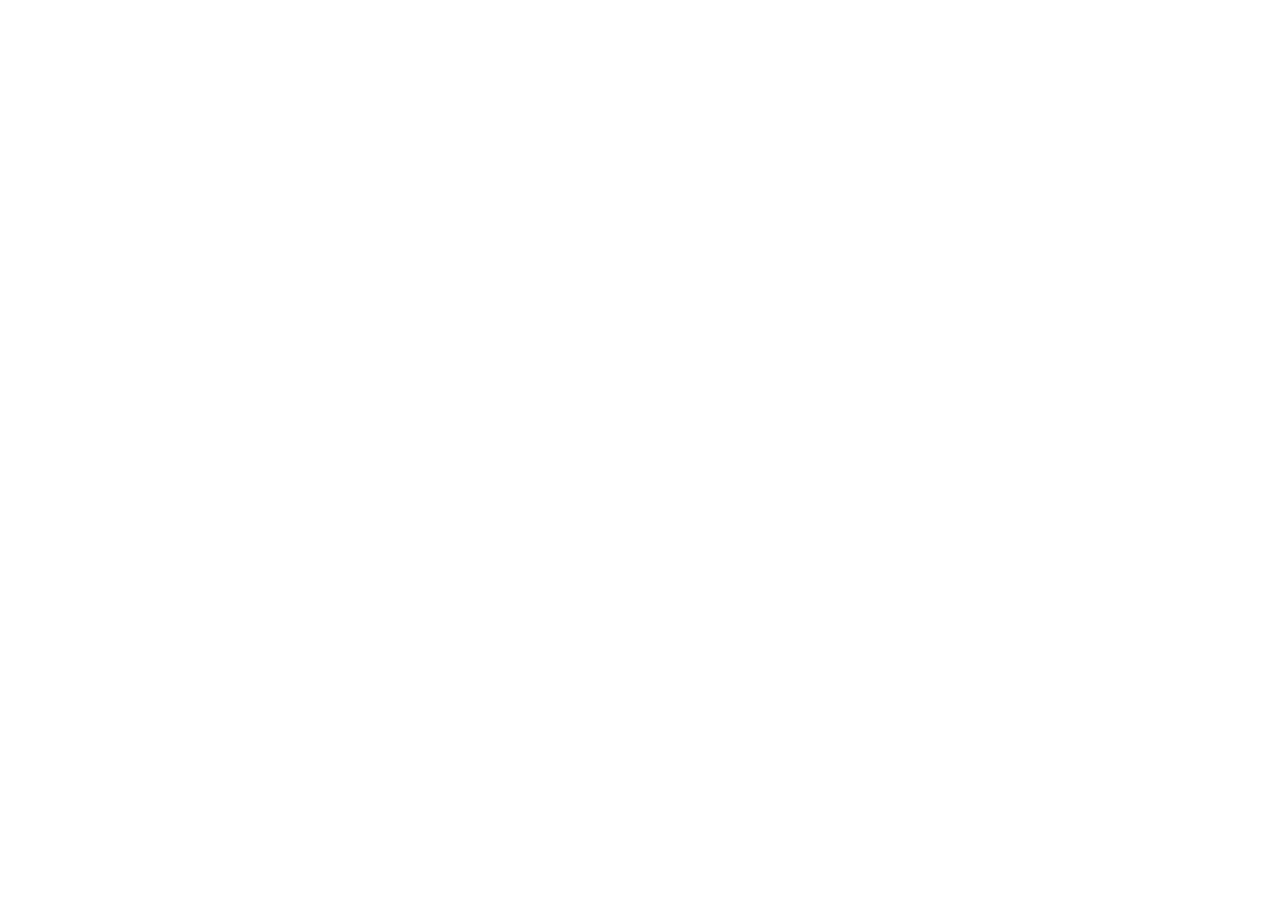
==== cart.html @ 58c9f852 "Initial commit" ====
<!DOCTYPE html>
<html lang="en">
  <head>
    <meta charset="UTF-8" />
    <meta name="viewport" content="width=device-width, initial-scale=1.0" />
    <title>Exclusive E-Commerce Cart</title>
    <link rel="stylesheet" href="styles/shared.css">
    <link rel="stylesheet" href="styles/cart.css">
  </head>
  <body>
    
  </body>
</html>
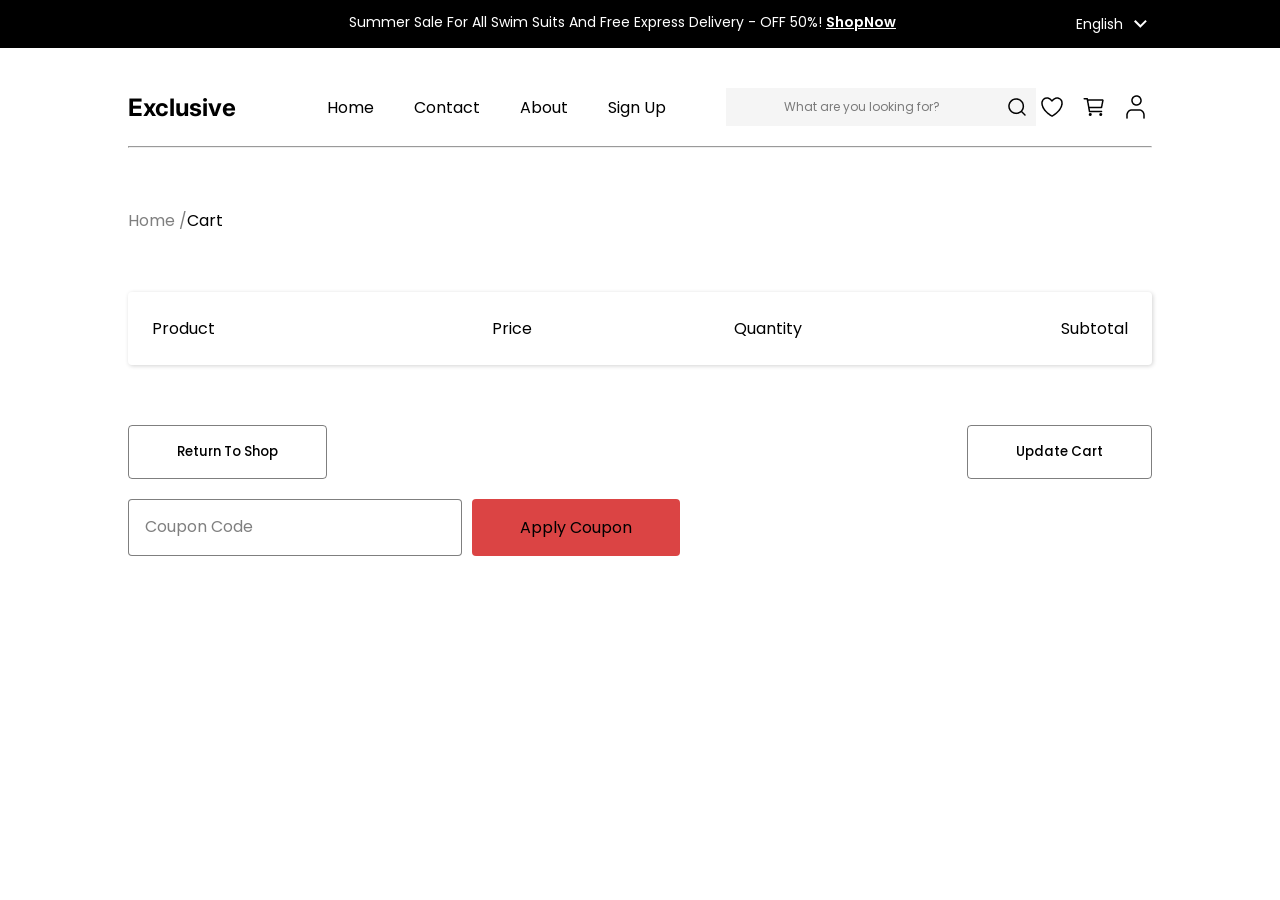
==== commit 4a03ac7a: "feat/AP2 - cart page created" ====
--- a/cart.html
+++ b/cart.html
@@ -4,10 +4,106 @@
     <meta charset="UTF-8" />
     <meta name="viewport" content="width=device-width, initial-scale=1.0" />
     <title>Exclusive E-Commerce Cart</title>
+    <!-- Inter Font -->
+    <link rel="preconnect" href="https://fonts.googleapis.com" />
+    <link rel="preconnect" href="https://fonts.gstatic.com" crossorigin />
+    <link
+      href="https://fonts.googleapis.com/css2?family=Inter:wght@100..900&family=Poppins:ital,wght@0,100;0,200;0,300;0,400;0,500;0,600;0,700;0,800;0,900;1,100;1,200;1,300;1,400;1,500;1,600;1,700;1,800;1,900&display=swap"
+      rel="stylesheet"
+    />
+    <!-- Poppins Font -->
+    <link rel="preconnect" href="https://fonts.googleapis.com" />
+    <link rel="preconnect" href="https://fonts.gstatic.com" crossorigin />
+    <link
+      href="https://fonts.googleapis.com/css2?family=Inter:wght@100..900&family=Poppins:ital,wght@0,100;0,200;0,300;0,400;0,500;0,600;0,700;0,800;0,900;1,100;1,200;1,300;1,400;1,500;1,600;1,700;1,800;1,900&display=swap"
+      rel="stylesheet"
+    />
+    <!-- CSS Imports -->
     <link rel="stylesheet" href="styles/shared.css">
     <link rel="stylesheet" href="styles/cart.css">
   </head>
   <body>
-    
+    <!-- HASIM - CARTPAGE START class= "crt"-->
+    <div class="crt-header-top">
+      <div class="crt-header-top-wrapper">
+        <div class="crt-header-top-text">
+          Summer Sale For All Swim Suits And Free Express Delivery - OFF 50%! <a href="index.html"> ShopNow</a>
+        </div>
+        <div class="crt-header-top-language">
+        <span>English</span>
+        <img src="./images/cart-page/DropDown.png" alt="">
+        </div>
+      </div>
+    </div>
+    <div class="cartpage-container">
+      
+      <header class="crt-header">
+        
+        <div class="crt-header-bottom">
+          <nav class="crt-navbar">
+            <div class="crt-navbar-logo">Exclusive</div>
+            <div class="crt-navbar-menu">
+              <span class="crt-navbar-menu-item">Home</span>
+              <span class="crt-navbar-menu-item">Contact</span>
+              <span class="crt-navbar-menu-item">About</span>
+              <span class="crt-navbar-menu-item">Sign Up</span>
+            </div>
+          </nav>
+          <div class="crt-header-icons">
+            <div class="crt-header-search">
+              <input type="text" placeholder="What are you looking for?">
+              <span class="crt-header-search-icon"><img src="./images/cart-page/Vector.png" alt=""></span>
+            </div>
+            <div class="crt-header-cart-icons">
+              <span class="crt-header-cart-icons-wrapper">
+                <span class="crt-header-cart-icons-quantity" id="crt-wishlist-quantity">0</span>
+                <img src="./images/cart-page/heart.png" alt="">
+              </span>
+              <span class="crt-header-cart-icons-wrapper">
+                <span class="crt-header-cart-icons-quantity"  id="crt-cartlist-quantity">0</span>
+                <img src="./images/cart-page/Cart1.png" alt="">
+              </span>
+              <span class="crt-header-cart-icons-wrapper">
+                <img src="./images/cart-page/user.png" alt="">
+              </span>
+            </div>
+          </div>
+        </div>
+      </header>
+      <hr>
+      <section class="crt-body">
+        <div class="crt-cart-space">
+          <span>Home / </span>
+          <span> Cart</span>
+        </div>
+        <div class="crt-product-list-container">
+          <div class="crt-product-list-item">
+            <div class="crt-product-titles">Product</div>
+            <div class="crt-product-titles">Price</div>
+            <div class="crt-product-titles">Quantity</div>
+            <div class="crt-product-titles">Subtotal</div>
+          </div>
+          <div class="crt-productlist">
+            
+          </div>
+          
+        </div>
+        <div class="crt-bottom-buttons">
+          <button class="crt-bottom-button">Return To Shop</button>
+          <button class="crt-bottom-button">Update Cart</button>
+        </div>
+        <div class="crt-bottom-total">
+          <div class="crt-coupon">
+            <input type="text" placeholder="Coupon Code">
+            <button class="crt-coupon-button">Apply Coupon</button>
+          </div>
+        </div>
+      </section>
+      <footer class="crt-footer">
+        
+      </footer>
+    </div>
+    <!-- HASIM - CARTPAGE END -->
   </body>
+  <script src="cart.js"></script>
 </html>
--- a/styles/shared.css
+++ b/styles/shared.css
@@ -0,0 +1,4 @@
+*{
+    margin: 0;
+    padding: 0;
+}
--- a/styles/cart.css
+++ b/styles/cart.css
@@ -0,0 +1,308 @@
+/*HASIM / CART PAGE START*/
+
+/*Header Top*/
+:root {
+    --primaryColor: #db4444;
+    --bodyFont: "Poppins", sans-serif;
+    --titlesFont: "Inter", sans-serif;
+  }
+
+body{
+    display: flex;
+    flex-direction: column;
+    width: 100%;
+    justify-content: center;
+    align-items: center;
+}
+.cartpage-container{
+    display: flex;
+    flex-direction: column;
+    width: 80%;
+}
+
+.crtt-header{
+    display: flex;
+    flex-direction: column;
+}
+.crt-header-top{
+    background-color: black;
+    padding: 12px 0;
+    display: flex;
+    justify-content: center;
+    align-items: center;
+    width: 100%;
+}
+
+.crt-header-top-wrapper{
+    width: 80%;
+    display: flex;
+}
+
+.crt-header-top-language{
+    color: white;
+    flex: 1;
+    text-align: end;
+    justify-content: end;
+    font-family: var(--bodyFont);
+    font-size: 14px;
+    display: flex;
+    gap: 5px;
+    align-items: center;
+}
+
+.crt-header-top-text{
+    font-family: var(--bodyFont);
+    color: white;
+    font-weight: 400;
+    font-size: 14px;
+    flex: 3;
+    text-align: end;
+
+}
+
+.crt-header-top-text a{
+    color: white;
+    font-size: 14px;
+    font-weight: 600;
+}
+/*Header Bottom*/
+.crt-header-bottom{
+    display: flex;
+    flex-wrap: wrap;
+    width: 100%;
+    padding-top: 40px;
+    padding-bottom: 20px;
+}
+
+.crt-navbar{
+    display: flex;
+    flex-wrap: wrap;
+    flex: 2;
+    justify-content: space-between;
+}
+
+.crt-navbar-logo{
+    font-family: var(--titlesFont);
+    display: flex;
+    align-items: center;
+    font-size: 24px;
+    font-weight: 700;
+    flex: 1;
+}
+
+.crt-navbar-menu{
+    flex: 2;
+    display: flex;
+    justify-content: start;
+    align-items: center;
+    gap: 40px;
+    font-family: var(--bodyFont);
+}
+
+.crt-header-icons{
+    display: flex;
+    flex: 1;
+    justify-content: space-between;
+}
+
+.crt-header-search{
+    display: flex;
+    border-radius: 4px;
+}
+
+.crt-header-search input{
+    background-color: #F5F5F5;
+    font-family: var(--bodyFont);
+    border: none;
+    outline: none;
+    font-size: 12px;
+    line-height: 18px;
+    padding: 10px 20px;
+} 
+
+.crt-header-search input::placeholder{
+    text-align: center;
+    color: rgba(0, 0, 0, 0.5);
+    font-weight: 400;
+}
+
+.crt-header-search-icon{
+    background-color: #F5F5F5;
+    display: flex;
+    align-items: center;
+    padding: 0 10px;
+}
+
+.crt-header-cart-icons{
+    display: flex;
+    align-items: center;
+    gap: 10px;
+}
+
+.crt-header-cart-icons-wrapper{
+    position: relative;
+    width: 32px;
+    height: 32px;
+    display: flex;
+    align-items: center;
+    justify-content: center;
+}
+
+
+
+.crt-header-cart-icons-quantity{
+    position: absolute;
+    top: 0;
+    right: 0;
+    background-color: #db4444;
+    color: white;
+    font-size: 12px;
+    font-weight: 400;
+    width: 16px;
+    height: 16px;
+    justify-content: center;
+    align-items: center;
+    border-radius: 50%;
+    z-index: 1;
+    display: flex;
+}
+
+/*Cart Products*/
+.crt-product-list-container{
+    display: flex;
+    flex-direction: column;
+    gap: 40px;
+}
+
+.crt-productlist{
+    display: flex;
+    flex-direction: column;
+    gap: 40px;
+}
+
+.crt-product-list-item{
+    width: 100%;
+    border-radius: 4px;
+    box-shadow: 1px 1px 4px lightgray;
+    display: flex;
+    font-family: var(--bodyFont);
+    font-size: 16px;
+    font-weight: 400;
+}
+
+.crt-product-titles{
+    flex: 1;
+    display: flex;
+    justify-content: center;
+    align-items: center;
+    padding: 24px;
+}
+
+.crt-cart-space{
+    height: 144px;
+    font-family: var(--bodyFont);
+    display: flex;
+    align-items: center;
+}
+
+.crt-cart-space > :first-child{
+    color: rgba(0, 0, 0, 0.5);
+}
+
+.crt-product-list-item > :first-child{
+    justify-content: start;
+    gap: 20px;
+}
+
+.crt-product-list-item > :last-child{
+    justify-content: end;
+}
+
+.crt-micro-img-container{
+    width: 54px;
+    height: 54px;
+}
+
+.crt-micro-img-container img{
+    width: 100%;
+    height: 100%;
+}
+
+
+
+.crt-quantity-container{
+    border-radius: 4px;
+    border: 2px solid gray;
+    display: flex;
+    gap: 10px;
+    align-items: center;
+    justify-content: center;
+    height: 44px;
+    width: 72px;
+    font-family: var(--bodyFont);
+}
+
+.crt-quantity-buttons{
+    display: flex;
+    flex-direction: column;
+    justify-content: center;
+    align-items: center;
+    gap: 10px;
+}
+
+/*Cart Buttons*/
+
+.crt-bottom-buttons{
+    display: flex;
+    justify-content: space-between;
+    margin: 20px 0;
+}
+.crt-bottom-button{
+    padding: 16px 48px;
+    font-family: var(--bodyFont);
+    border: 1px solid rgba(0, 0, 0, 0.5);
+    background-color: transparent;
+    border-radius: 4px;
+    transition: all 0.5s;
+    font-weight: 500;
+}
+
+.crt-bottom-button:hover{
+    background-color: var(--primaryColor);
+    color: white;
+    border: 1px solid var(--primaryColor);
+
+}
+
+
+/*Cart Bottom Total*/
+.crt-coupon{
+    display: flex;
+    gap: 10px;
+    flex-wrap: wrap;
+}
+.crt-coupon input{
+    border-radius: 4px;
+    padding: 16px;
+    border: 1px solid rgba(0, 0, 0, 0.5);
+    font-family: var(--bodyFont);
+    width: 300px;
+}
+
+.crt-coupon input::placeholder{
+    font-family: var(--bodyFont);
+    color: rgba(0, 0, 0, 0.5);
+    font-size: 16px;
+}
+
+.crt-coupon-button{
+    background-color: var(--primaryColor);
+    padding: 16px 48px;
+    font-family: var(--bodyFont);
+    border: none;
+    font-size: 16px;
+    border-radius: 4px;
+}
+
+
+/*HASIM / CART PAGE START*/
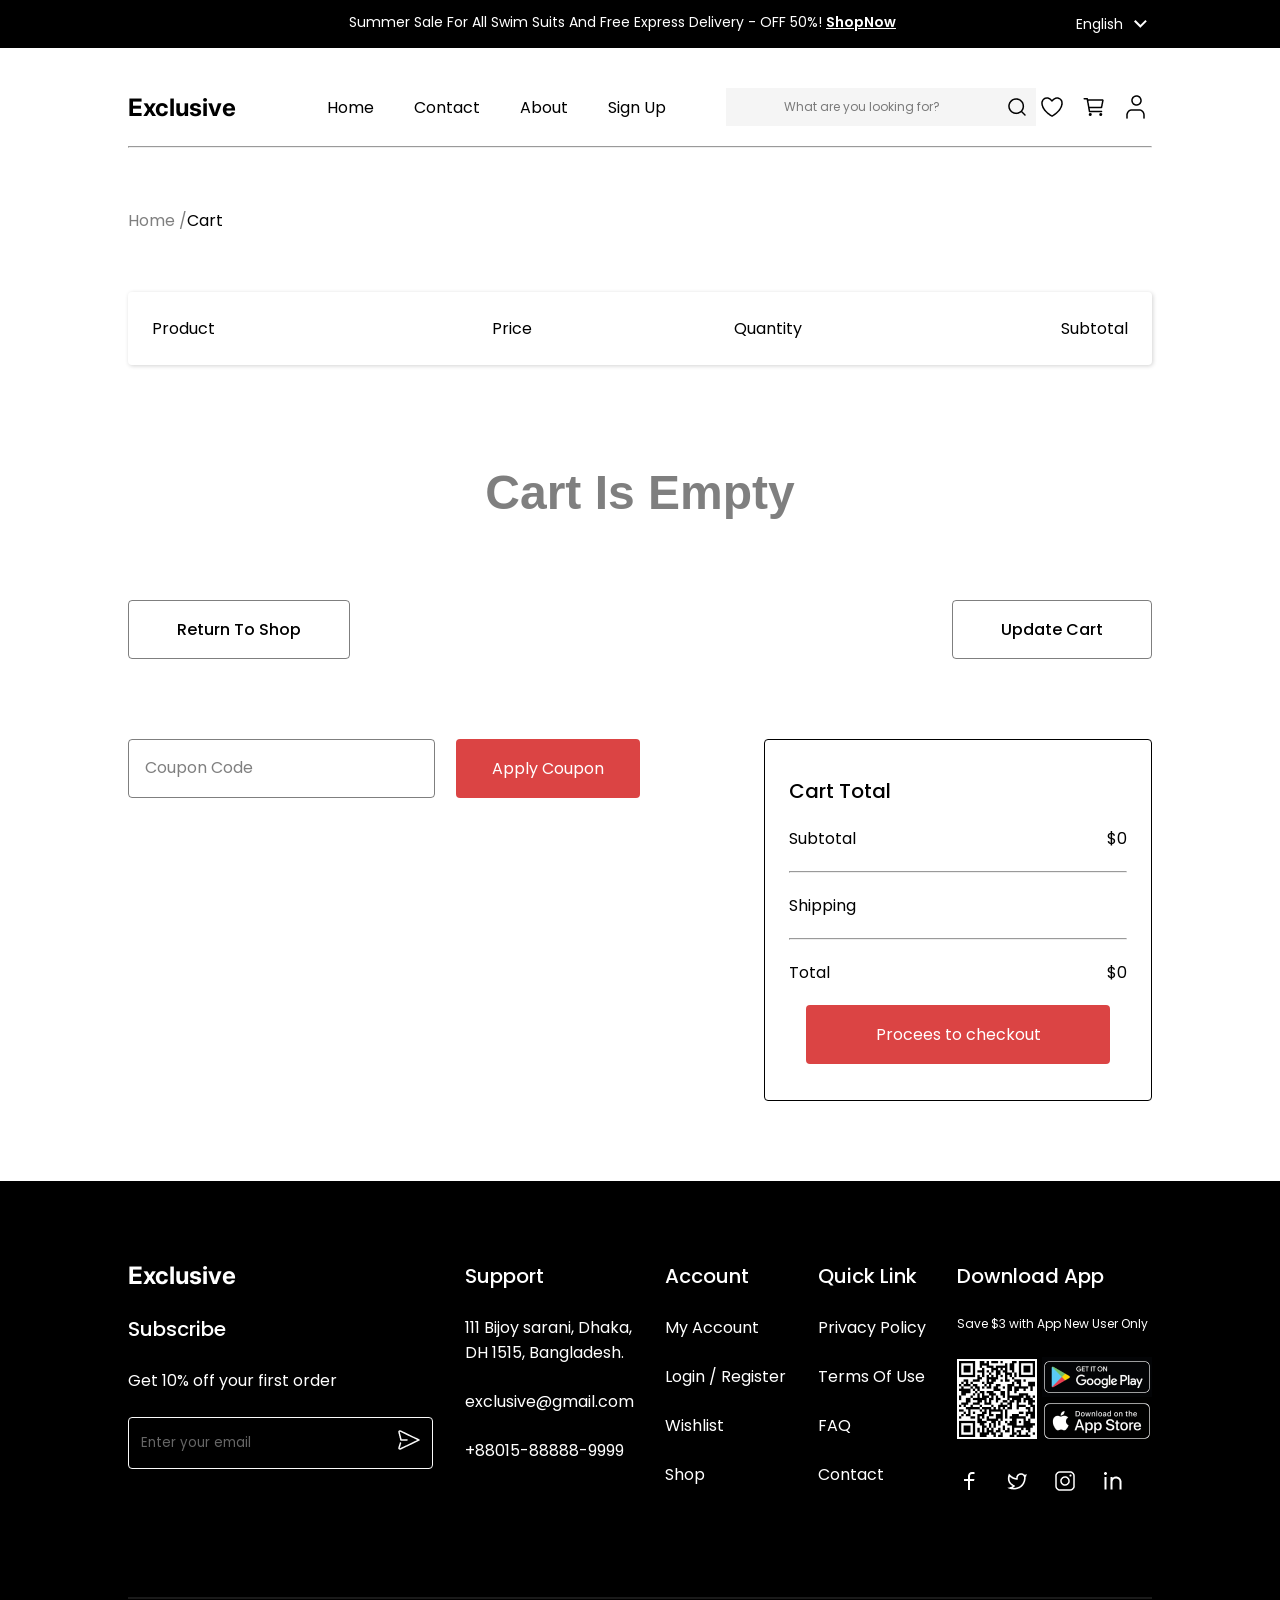
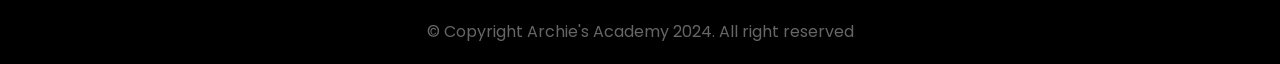
==== commit 8d0b446e: "feat/AP2 cart page total box added" ====
--- a/cart.html
+++ b/cart.html
@@ -19,58 +19,71 @@
       rel="stylesheet"
     />
     <!-- CSS Imports -->
-    <link rel="stylesheet" href="styles/shared.css">
-    <link rel="stylesheet" href="styles/cart.css">
+    <link rel="stylesheet" href="styles/shared.css" />
+    <link rel="stylesheet" href="styles/cart.css" />
   </head>
   <body>
     <!-- HASIM - CARTPAGE START class= "crt"-->
     <div class="crt-header-top">
       <div class="crt-header-top-wrapper">
         <div class="crt-header-top-text">
-          Summer Sale For All Swim Suits And Free Express Delivery - OFF 50%! <a href="index.html"> ShopNow</a>
+          Summer Sale For All Swim Suits And Free Express Delivery - OFF 50%!
+          <a href="index.html"> ShopNow</a>
         </div>
         <div class="crt-header-top-language">
-        <span>English</span>
-        <img src="./images/cart-page/DropDown.png" alt="">
+          <span>English</span>
+          <img src="./images/cart-page/DropDown.png" alt="" />
         </div>
       </div>
     </div>
     <div class="cartpage-container">
-      
       <header class="crt-header">
-        
         <div class="crt-header-bottom">
           <nav class="crt-navbar">
             <div class="crt-navbar-logo">Exclusive</div>
             <div class="crt-navbar-menu">
-              <span class="crt-navbar-menu-item">Home</span>
-              <span class="crt-navbar-menu-item">Contact</span>
-              <span class="crt-navbar-menu-item">About</span>
-              <span class="crt-navbar-menu-item">Sign Up</span>
+              <a href="index.html"
+                ><span class="crt-navbar-menu-item">Home</span></a
+              >
+              <a href="#"><span class="crt-navbar-menu-item">Contact</span></a>
+              <a href="#"><span class="crt-navbar-menu-item">About</span></a>
+              <a href="login.html"
+                ><span class="crt-navbar-menu-item">Sign Up</span></a
+              >
             </div>
           </nav>
           <div class="crt-header-icons">
             <div class="crt-header-search">
-              <input type="text" placeholder="What are you looking for?">
-              <span class="crt-header-search-icon"><img src="./images/cart-page/Vector.png" alt=""></span>
+              <input type="text" placeholder="What are you looking for?" />
+              <span class="crt-header-search-icon"
+                ><img src="./images/cart-page/Vector.png" alt=""
+              /></span>
             </div>
             <div class="crt-header-cart-icons">
               <span class="crt-header-cart-icons-wrapper">
-                <span class="crt-header-cart-icons-quantity" id="crt-wishlist-quantity">0</span>
-                <img src="./images/cart-page/heart.png" alt="">
+                <span
+                  class="crt-header-cart-icons-quantity"
+                  id="crt-wishlist-quantity"
+                  >0</span
+                >
+                <img src="./images/cart-page/heart.png" alt="" />
               </span>
               <span class="crt-header-cart-icons-wrapper">
-                <span class="crt-header-cart-icons-quantity"  id="crt-cartlist-quantity">0</span>
-                <img src="./images/cart-page/Cart1.png" alt="">
+                <span
+                  class="crt-header-cart-icons-quantity"
+                  id="crt-cartlist-quantity"
+                  >0</span
+                >
+                <img src="./images/cart-page/Cart1.png" alt="" />
               </span>
               <span class="crt-header-cart-icons-wrapper">
-                <img src="./images/cart-page/user.png" alt="">
+                <img src="./images/cart-page/user.png" alt="" />
               </span>
             </div>
           </div>
         </div>
       </header>
-      <hr>
+      <hr />
       <section class="crt-body">
         <div class="crt-cart-space">
           <span>Home / </span>
@@ -83,26 +96,146 @@
             <div class="crt-product-titles">Quantity</div>
             <div class="crt-product-titles">Subtotal</div>
           </div>
-          <div class="crt-productlist">
-            
-          </div>
-          
-        </div>
+          <div class="crt-productlist"></div>
+        </div>
+        <!-- Cart Buttons -->
         <div class="crt-bottom-buttons">
-          <button class="crt-bottom-button">Return To Shop</button>
+          <button
+            onclick="location.href='index.html';"
+            class="crt-bottom-button"
+          >
+            Return To Shop
+          </button>
           <button class="crt-bottom-button">Update Cart</button>
         </div>
+        <!-- Cart Bottom -->
         <div class="crt-bottom-total">
           <div class="crt-coupon">
-            <input type="text" placeholder="Coupon Code">
-            <button class="crt-coupon-button">Apply Coupon</button>
+            <div class="crt-coupon-input-container">
+              <input type="text" placeholder="Coupon Code" />
+            </div>
+            <div class="crt-coupon-button-container">
+              <button class="crt-coupon-button">Apply Coupon</button>
+            </div>
+          </div>
+
+          <!-- Cart Bottom Container -->
+          <div class="crt-cart-total-container">
+            <div class="crt-cart-total">
+              <div class="crt-total-heading">Cart Total</div>
+              <div class="crt-total-descriptions">
+                <div class="crt-total-description">Subtotal</div>
+                <div class="crt-total-description" id="crt-subtotal">$0</div>
+              </div>
+              <hr />
+              <div class="crt-total-descriptions">
+                <div class="crt-total-description">Shipping</div>
+                <div class="crt-total-description" id="crt-shipping">Free</div>
+              </div>
+              <hr />
+              <div class="crt-total-descriptions">
+                <div class="crt-total-description">Total</div>
+                <div class="crt-total-description" id="crt-total">$0</div>
+              </div>
+              <div class="crt-total-button-container">
+                <button class="crt-coupon-button">Procees to checkout</button>
+              </div>
+            </div>
           </div>
         </div>
       </section>
-      <footer class="crt-footer">
-        
-      </footer>
     </div>
+    <!-- Footer -->
+    <footer class="crt-footer">
+      <div class="crt-footer-container">
+        <div class="crt-footer-nav">
+          <div class="crt-footer-nav-item">
+            <div class="crt-footer-nav-logo">Exclusive</div>
+            <div class="crt-footer-nav-title">Subscribe</div>
+            <div class="crt-footer-nav-text">Get 10% off your first order</div>
+            <div class="crt-footer-nav-input-container">
+              <input type="text" placeholder="Enter your email" />
+              <button>
+                <img src="./images/cart-page/footer-button.png" alt="" />
+              </button>
+            </div>
+          </div>
+          <div class="crt-footer-nav-item">
+            <div class="crt-footer-nav-title">Support</div>
+            <div class="crt-footer-nav-text">
+              111 Bijoy sarani, Dhaka, <br />
+              DH 1515, Bangladesh.
+            </div>
+            <div class="crt-footer-nav-text">exclusive@gmail.com</div>
+            <div class="crt-footer-nav-text">+88015-88888-9999</div>
+          </div>
+
+          <div class="crt-footer-nav-item">
+            <div class="crt-footer-nav-title">Account</div>
+            <div class="crt-footer-nav-text">My Account</div>
+            <div class="crt-footer-nav-text">Login / Register</div>
+            <div class="crt-footer-nav-text">Wishlist</div>
+            <div class="crt-footer-nav-text">Shop</div>
+          </div>
+          <div class="crt-footer-nav-item">
+            <div class="crt-footer-nav-title">Quick Link</div>
+            <div class="crt-footer-nav-text">Privacy Policy</div>
+            <div class="crt-footer-nav-text">Terms Of Use</div>
+            <div class="crt-footer-nav-text">FAQ</div>
+            <div class="crt-footer-nav-text">Contact</div>
+          </div>
+          <div class="crt-footer-nav-item">
+            <div class="crt-footer-nav-title">Download App</div>
+            <div class="crt-footer-nav-text" style="font-size: 12px">
+              Save $3 with App New User Only
+            </div>
+            <div class="crt-footer-nav-app-container">
+              <div class="crt-footer-nav-qr">
+                <img src="./images/cart-page/Qr Code.png" alt="" />
+              </div>
+              <div class="crt-footer-nav-apps">
+                <div class="crt-footer-nav-app">
+                  <img src="./images/cart-page/GooglePlay.png" alt="" />
+                </div>
+                <div class="crt-footer-nav-app">
+                  <img src="./images/cart-page/AppStore.png" alt="" />
+                </div>
+              </div>
+            </div>
+            <div class="crt-footer-icon-container">
+              <a href="https://www.facebook.com/" target="_blank">
+                <img
+                  src="./images/cart-page/Icon-Facebook.png"
+                  alt=""
+                />
+              </a>
+              <a href="https://www.twitter.com/" target="_blank">
+                <img
+                  src="./images/cart-page/Icon-Twitter.png"
+                  alt=""
+                />
+              </a>
+              <a href="https://www.instagram.com/" target="_blank">
+                <img
+                  src="./images/cart-page/icon-instagram.png"
+                  alt=""
+                />
+              </a>
+              <a href="https://www.linkedin.com/" target="_blank">
+                <img
+                  src="./images/cart-page/Icon-Linkedin.png"
+                  alt=""
+                />
+              </a>
+            </div>
+          </div>
+        </div>
+        <hr style="border: 1px solid rgba(255, 255, 255, 0.1)" />
+        <div class="crt-footer-copyright">
+          &copy; Copyright Archie's Academy 2024. All right reserved
+        </div>
+      </div>
+    </footer>
     <!-- HASIM - CARTPAGE END -->
   </body>
   <script src="cart.js"></script>
--- a/styles/cart.css
+++ b/styles/cart.css
@@ -2,307 +2,480 @@
 
 /*Header Top*/
 :root {
-    --primaryColor: #db4444;
-    --bodyFont: "Poppins", sans-serif;
-    --titlesFont: "Inter", sans-serif;
-  }
-
-body{
-    display: flex;
-    flex-direction: column;
-    width: 100%;
-    justify-content: center;
-    align-items: center;
-}
-.cartpage-container{
-    display: flex;
-    flex-direction: column;
-    width: 80%;
-}
-
-.crtt-header{
-    display: flex;
-    flex-direction: column;
-}
-.crt-header-top{
-    background-color: black;
-    padding: 12px 0;
-    display: flex;
-    justify-content: center;
-    align-items: center;
-    width: 100%;
-}
-
-.crt-header-top-wrapper{
-    width: 80%;
-    display: flex;
-}
-
-.crt-header-top-language{
-    color: white;
-    flex: 1;
-    text-align: end;
-    justify-content: end;
-    font-family: var(--bodyFont);
-    font-size: 14px;
-    display: flex;
-    gap: 5px;
-    align-items: center;
-}
-
-.crt-header-top-text{
-    font-family: var(--bodyFont);
-    color: white;
-    font-weight: 400;
-    font-size: 14px;
-    flex: 3;
-    text-align: end;
-
-}
-
-.crt-header-top-text a{
-    color: white;
-    font-size: 14px;
-    font-weight: 600;
+  --primaryColor: #db4444;
+  --bodyFont: "Poppins", sans-serif;
+  --titlesFont: "Inter", sans-serif;
+}
+
+body {
+  display: flex;
+  flex-direction: column;
+  width: 100%;
+  justify-content: center;
+  align-items: center;
+}
+.cartpage-container {
+  display: flex;
+  flex-direction: column;
+  width: 80%;
+}
+
+.crtt-header {
+  display: flex;
+  flex-direction: column;
+}
+.crt-header-top {
+  background-color: black;
+  padding: 12px 0;
+  display: flex;
+  justify-content: center;
+  align-items: center;
+  width: 100%;
+}
+
+.crt-header-top-wrapper {
+  width: 80%;
+  display: flex;
+}
+
+.crt-header-top-language {
+  color: white;
+  flex: 1;
+  text-align: end;
+  justify-content: end;
+  font-family: var(--bodyFont);
+  font-size: 14px;
+  display: flex;
+  gap: 5px;
+  align-items: center;
+}
+
+.crt-header-top-text {
+  font-family: var(--bodyFont);
+  color: white;
+  font-weight: 400;
+  font-size: 14px;
+  flex: 3;
+  text-align: end;
+}
+
+.crt-header-top-text a {
+  color: white;
+  font-size: 14px;
+  font-weight: 600;
 }
 /*Header Bottom*/
-.crt-header-bottom{
-    display: flex;
-    flex-wrap: wrap;
-    width: 100%;
-    padding-top: 40px;
-    padding-bottom: 20px;
-}
-
-.crt-navbar{
-    display: flex;
-    flex-wrap: wrap;
-    flex: 2;
-    justify-content: space-between;
-}
-
-.crt-navbar-logo{
-    font-family: var(--titlesFont);
-    display: flex;
-    align-items: center;
-    font-size: 24px;
-    font-weight: 700;
-    flex: 1;
-}
-
-.crt-navbar-menu{
-    flex: 2;
-    display: flex;
-    justify-content: start;
-    align-items: center;
-    gap: 40px;
-    font-family: var(--bodyFont);
-}
-
-.crt-header-icons{
-    display: flex;
-    flex: 1;
-    justify-content: space-between;
-}
-
-.crt-header-search{
-    display: flex;
-    border-radius: 4px;
-}
-
-.crt-header-search input{
-    background-color: #F5F5F5;
-    font-family: var(--bodyFont);
-    border: none;
-    outline: none;
-    font-size: 12px;
-    line-height: 18px;
-    padding: 10px 20px;
-} 
-
-.crt-header-search input::placeholder{
-    text-align: center;
-    color: rgba(0, 0, 0, 0.5);
-    font-weight: 400;
-}
-
-.crt-header-search-icon{
-    background-color: #F5F5F5;
-    display: flex;
-    align-items: center;
-    padding: 0 10px;
-}
-
-.crt-header-cart-icons{
-    display: flex;
-    align-items: center;
-    gap: 10px;
-}
-
-.crt-header-cart-icons-wrapper{
-    position: relative;
-    width: 32px;
-    height: 32px;
-    display: flex;
-    align-items: center;
-    justify-content: center;
-}
-
-
-
-.crt-header-cart-icons-quantity{
-    position: absolute;
-    top: 0;
-    right: 0;
-    background-color: #db4444;
-    color: white;
-    font-size: 12px;
-    font-weight: 400;
-    width: 16px;
-    height: 16px;
-    justify-content: center;
-    align-items: center;
-    border-radius: 50%;
-    z-index: 1;
-    display: flex;
+.crt-header-bottom {
+  display: flex;
+  flex-wrap: wrap;
+  width: 100%;
+  padding-top: 40px;
+  padding-bottom: 20px;
+}
+
+.crt-navbar {
+  display: flex;
+  flex-wrap: wrap;
+  flex: 2;
+  justify-content: space-between;
+}
+
+.crt-navbar-logo {
+  font-family: var(--titlesFont);
+  display: flex;
+  align-items: center;
+  font-size: 24px;
+  font-weight: 700;
+  flex: 1;
+}
+
+.crt-navbar-menu {
+  flex: 2;
+  display: flex;
+  justify-content: start;
+  align-items: center;
+  gap: 40px;
+  font-family: var(--bodyFont);
+}
+
+.crt-navbar-menu a {
+  text-decoration: none;
+  color: black;
+  text-underline-offset: 5px;
+  font-size: 16px;
+}
+
+.crt-navbar-menu a:hover {
+  text-decoration: underline;
+}
+
+.crt-header-icons {
+  display: flex;
+  flex: 1;
+  justify-content: space-between;
+}
+
+.crt-header-search {
+  display: flex;
+  border-radius: 4px;
+}
+
+.crt-header-search input {
+  background-color: #f5f5f5;
+  font-family: var(--bodyFont);
+  border: none;
+  outline: none;
+  font-size: 12px;
+  line-height: 18px;
+  padding: 10px 20px;
+}
+
+.crt-header-search input::placeholder {
+  text-align: center;
+  color: rgba(0, 0, 0, 0.5);
+  font-weight: 400;
+}
+
+.crt-header-search-icon {
+  background-color: #f5f5f5;
+  display: flex;
+  align-items: center;
+  padding: 0 10px;
+}
+
+.crt-header-cart-icons {
+  display: flex;
+  align-items: center;
+  gap: 10px;
+}
+
+.crt-header-cart-icons-wrapper {
+  position: relative;
+  width: 32px;
+  height: 32px;
+  display: flex;
+  align-items: center;
+  justify-content: center;
+}
+
+.crt-header-cart-icons-quantity {
+  position: absolute;
+  top: 0;
+  right: 0;
+  background-color: #db4444;
+  color: white;
+  font-size: 12px;
+  font-weight: 400;
+  width: 16px;
+  height: 16px;
+  justify-content: center;
+  align-items: center;
+  border-radius: 50%;
+  z-index: 1;
+  display: flex;
 }
 
 /*Cart Products*/
-.crt-product-list-container{
-    display: flex;
-    flex-direction: column;
-    gap: 40px;
-}
-
-.crt-productlist{
-    display: flex;
-    flex-direction: column;
-    gap: 40px;
-}
-
-.crt-product-list-item{
-    width: 100%;
-    border-radius: 4px;
-    box-shadow: 1px 1px 4px lightgray;
-    display: flex;
-    font-family: var(--bodyFont);
-    font-size: 16px;
-    font-weight: 400;
-}
-
-.crt-product-titles{
-    flex: 1;
-    display: flex;
-    justify-content: center;
-    align-items: center;
-    padding: 24px;
-}
-
-.crt-cart-space{
-    height: 144px;
-    font-family: var(--bodyFont);
-    display: flex;
-    align-items: center;
-}
-
-.crt-cart-space > :first-child{
-    color: rgba(0, 0, 0, 0.5);
-}
-
-.crt-product-list-item > :first-child{
-    justify-content: start;
-    gap: 20px;
-}
-
-.crt-product-list-item > :last-child{
-    justify-content: end;
-}
-
-.crt-micro-img-container{
-    width: 54px;
-    height: 54px;
-}
-
-.crt-micro-img-container img{
-    width: 100%;
-    height: 100%;
-}
-
-
-
-.crt-quantity-container{
-    border-radius: 4px;
-    border: 2px solid gray;
-    display: flex;
-    gap: 10px;
-    align-items: center;
-    justify-content: center;
-    height: 44px;
-    width: 72px;
-    font-family: var(--bodyFont);
-}
-
-.crt-quantity-buttons{
-    display: flex;
-    flex-direction: column;
-    justify-content: center;
-    align-items: center;
-    gap: 10px;
+.crt-product-list-container {
+  display: flex;
+  flex-direction: column;
+  gap: 40px;
+}
+
+.crt-productlist {
+  display: flex;
+  flex-direction: column;
+  gap: 40px;
+}
+
+.crt-product-list-item {
+  width: 100%;
+  border-radius: 4px;
+  box-shadow: 1px 1px 4px lightgray;
+  display: flex;
+  font-family: var(--bodyFont);
+  font-size: 16px;
+  font-weight: 400;
+}
+
+.crt-product-titles {
+  flex: 1;
+  display: flex;
+  justify-content: center;
+  align-items: center;
+  padding: 24px;
+}
+
+.crt-cart-space {
+  height: 144px;
+  font-family: var(--bodyFont);
+  display: flex;
+  align-items: center;
+}
+
+.crt-cart-space > :first-child {
+  color: rgba(0, 0, 0, 0.5);
+}
+
+.crt-empty {
+  text-align: center;
+  padding: 60px 0;
+  font-size: 48px;
+  font-family: var(--bodyFont);
+  color: rgba(0, 0, 0, 0.5);
+}
+
+.crt-product-list-item > :first-child {
+  justify-content: start;
+  gap: 20px;
+}
+
+.crt-product-list-item > :last-child {
+  justify-content: end;
+}
+
+.crt-micro-img-container {
+  width: 54px;
+  height: 54px;
+}
+
+.crt-micro-img-container img {
+  width: 100%;
+  height: 100%;
+}
+
+.crt-quantity-container {
+  border-radius: 4px;
+  border: 2px solid gray;
+  display: flex;
+  gap: 10px;
+  align-items: center;
+  justify-content: center;
+  height: 44px;
+  width: 72px;
+  font-family: var(--bodyFont);
+}
+
+.crt-quantity-buttons {
+  display: flex;
+  flex-direction: column;
+  justify-content: center;
+  align-items: center;
+  gap: 10px;
 }
 
 /*Cart Buttons*/
 
-.crt-bottom-buttons{
-    display: flex;
-    justify-content: space-between;
-    margin: 20px 0;
-}
-.crt-bottom-button{
-    padding: 16px 48px;
-    font-family: var(--bodyFont);
-    border: 1px solid rgba(0, 0, 0, 0.5);
-    background-color: transparent;
-    border-radius: 4px;
-    transition: all 0.5s;
-    font-weight: 500;
-}
-
-.crt-bottom-button:hover{
-    background-color: var(--primaryColor);
-    color: white;
-    border: 1px solid var(--primaryColor);
-
-}
-
+.crt-bottom-buttons {
+  display: flex;
+  justify-content: space-between;
+  margin: 20px 0 10px 0;
+  align-items: center;
+  flex-wrap: wrap;
+}
+.crt-bottom-button {
+  padding: 16px 48px;
+  font-family: var(--bodyFont);
+  border: 1px solid rgba(0, 0, 0, 0.5);
+  background-color: transparent;
+  border-radius: 4px;
+  transition: all 0.5s;
+  font-weight: 500;
+  font-size: 16px;
+}
+
+.crt-bottom-button:hover {
+  background-color: var(--primaryColor);
+  color: white;
+  border: 1px solid var(--primaryColor);
+}
 
 /*Cart Bottom Total*/
-.crt-coupon{
-    display: flex;
-    gap: 10px;
-    flex-wrap: wrap;
-}
-.crt-coupon input{
-    border-radius: 4px;
-    padding: 16px;
-    border: 1px solid rgba(0, 0, 0, 0.5);
-    font-family: var(--bodyFont);
-    width: 300px;
-}
-
-.crt-coupon input::placeholder{
-    font-family: var(--bodyFont);
-    color: rgba(0, 0, 0, 0.5);
-    font-size: 16px;
-}
-
-.crt-coupon-button{
-    background-color: var(--primaryColor);
-    padding: 16px 48px;
-    font-family: var(--bodyFont);
-    border: none;
-    font-size: 16px;
-    border-radius: 4px;
-}
-
-
+.crt-bottom-total {
+  margin: 80px 0;
+  display: flex;
+  flex-wrap: wrap;
+  align-items: start;
+}
+.crt-coupon {
+  flex: 1;
+  display: flex;
+  justify-content: space-between;
+  flex-wrap: wrap;
+}
+
+.crt-coupon-input-container {
+  display: flex;
+  flex: 3;
+}
+.crt-coupon input {
+  border-radius: 4px;
+  padding: 16px;
+  border: 1px solid rgba(0, 0, 0, 0.5);
+  font-family: var(--bodyFont);
+  width: 100%;
+}
+
+.crt-coupon input::placeholder {
+  font-family: var(--bodyFont);
+  color: rgba(0, 0, 0, 0.5);
+  font-size: 16px;
+}
+
+.crt-coupon-button-container {
+  flex: 2;
+  display: flex;
+  justify-content: end;
+}
+
+.crt-coupon-button {
+  background-color: var(--primaryColor);
+  padding: 16px 0;
+  width: 90%;
+  font-family: var(--bodyFont);
+  border: none;
+  font-size: 16px;
+  border-radius: 4px;
+  color: white;
+  border: 1px solid rgba(0, 0, 0, 0);
+  transition: all 0.5s;
+}
+
+.crt-coupon-button:hover {
+  background-color: white;
+  color: black;
+  border: 1px solid rgba(0, 0, 0, 0.5);
+}
+
+.crt-cart-total-container {
+  flex: 1;
+  display: flex;
+  justify-content: end;
+}
+
+.crt-cart-total {
+  width: 66%;
+  border: 1px solid black;
+  border-radius: 4px;
+  padding: 36px 24px;
+  display: flex;
+  flex-direction: column;
+  gap: 20px;
+  font-family: var(--bodyFont);
+}
+
+.crt-total-heading {
+  font-size: 20px;
+  font-weight: 500;
+}
+
+.crt-total-descriptions {
+  display: flex;
+  justify-content: space-between;
+}
+
+.crt-total-description {
+  font-size: 16px;
+  font-weight: 400;
+}
+
+.crt-total-button-container {
+  text-align: center;
+}
+
+/*Cart Page Footer*/
+footer {
+  background-color: black;
+  display: flex;
+  justify-content: center;
+  align-items: center;
+  width: 100%;
+}
+
+.crt-footer-container {
+  width: 80%;
+  display: flex;
+  flex-direction: column;
+  gap: 20px;
+}
+
+.crt-footer-nav {
+  color: white;
+  display: flex;
+  justify-content: space-between;
+  padding: 80px 0;
+}
+
+.crt-footer-nav-item {
+  display: flex;
+  flex-direction: column;
+  gap: 24px;
+}
+
+.crt-footer-nav-logo {
+  font-size: 24px;
+  font-weight: 700;
+  font-family: var(--titlesFont);
+}
+
+.crt-footer-nav-title {
+  font-family: var(--bodyFont);
+  font-size: 20px;
+  font-weight: 500;
+}
+
+.crt-footer-nav-text {
+  font-family: var(--bodyFont);
+  font-size: 16px;
+  font-weight: 400;
+  text-underline-offset: 5px;
+}
+
+.crt-footer-nav-text:hover {
+  cursor: pointer;
+  text-decoration: underline;
+}
+
+.crt-footer-nav-input-container {
+  display: flex;
+  border: 1px solid #fafafa;
+  padding: 12px;
+  border-radius: 4px;
+}
+
+.crt-footer-nav-input-container button,
+input {
+  background-color: transparent;
+  border: none;
+  outline: none;
+  color: white;
+  font-family: var(--bodyFont);
+}
+
+.crt-footer-nav-input-container input::placeholder {
+  color: rgba(255, 255, 255, 0.4);
+}
+
+.crt-footer-nav-app-container {
+  display: flex;
+  gap: 5px;
+  align-items: center;
+}
+
+.crt-footer-nav-apps {
+  display: flex;
+  flex-direction: column;
+}
+
+.crt-footer-icon-container {
+  display: flex;
+  gap: 24px;
+}
+
+.crt-footer-copyright {
+  font-family: var(--bodyFont);
+  margin-bottom: 20px;
+  text-align: center;
+  color: rgba(255, 255, 255, 0.4);
+}
 /*HASIM / CART PAGE START*/
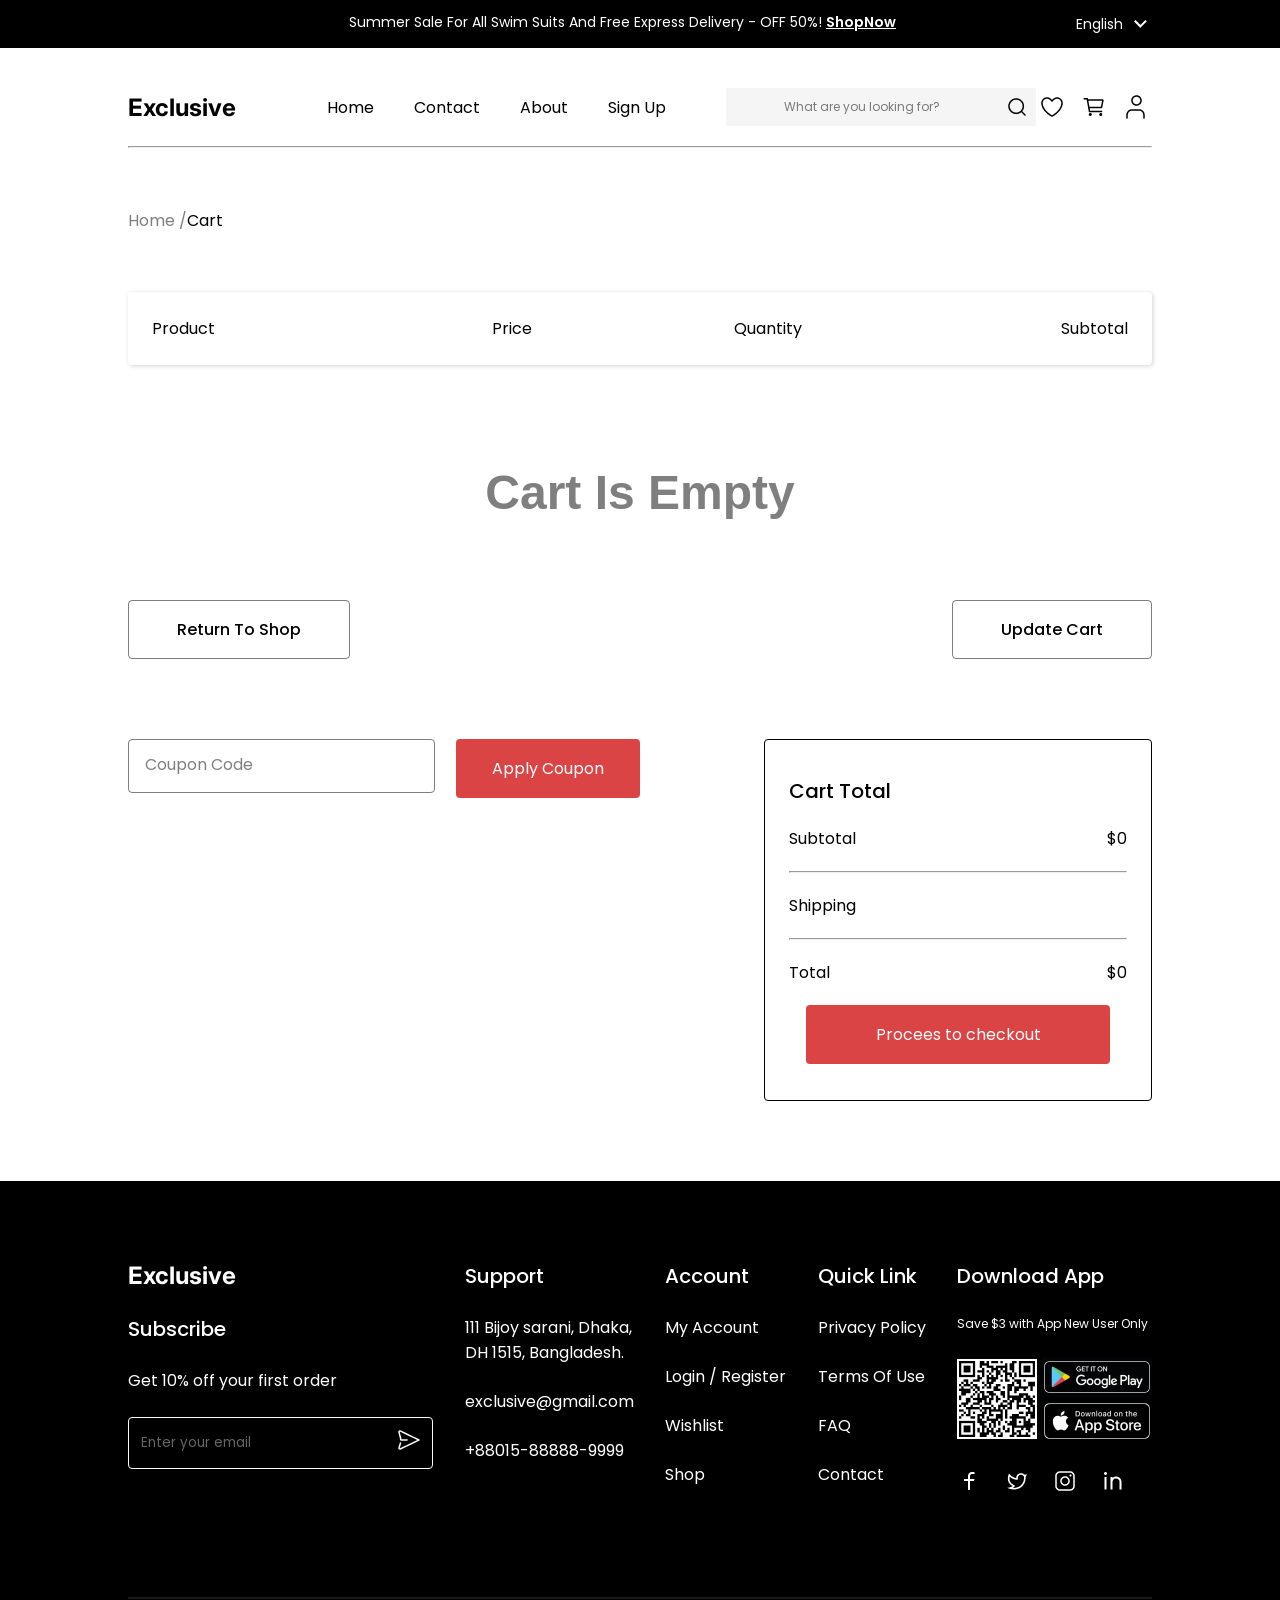
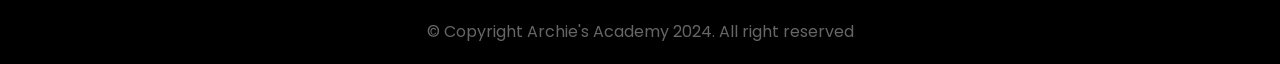
==== commit efb256f3: "feat/AP-10 - added coupon code functions" ====
--- a/cart.html
+++ b/cart.html
@@ -110,13 +110,16 @@
         </div>
         <!-- Cart Bottom -->
         <div class="crt-bottom-total">
-          <div class="crt-coupon">
-            <div class="crt-coupon-input-container">
-              <input type="text" placeholder="Coupon Code" />
-            </div>
-            <div class="crt-coupon-button-container">
-              <button class="crt-coupon-button">Apply Coupon</button>
-            </div>
+          <div class="crt-coupon-container">
+            <div class="crt-coupon">
+              <div class="crt-coupon-input-container">
+                <input type="text" placeholder="Coupon Code" id="coupon"/>
+              </div>
+              <div class="crt-coupon-button-container">
+                <button class="crt-coupon-button">Apply Coupon</button>
+              </div>              
+            </div>
+            <span id="crt-coupon-not-found">Coupon Not Found</span>
           </div>
 
           <!-- Cart Bottom Container -->
--- a/styles/cart.css
+++ b/styles/cart.css
@@ -297,11 +297,18 @@
   flex-wrap: wrap;
   align-items: start;
 }
+
+.crt-coupon-container{
+  display: flex;
+  flex-direction: column;
+  justify-content: center;
+  flex-wrap: wrap;
+  flex: 1;
+}
+
 .crt-coupon {
-  flex: 1;
-  display: flex;
-  justify-content: space-between;
-  flex-wrap: wrap;
+  display: flex;
+  align-items: start;
 }
 
 .crt-coupon-input-container {
@@ -314,6 +321,7 @@
   border: 1px solid rgba(0, 0, 0, 0.5);
   font-family: var(--bodyFont);
   width: 100%;
+  color: black;
 }
 
 .crt-coupon input::placeholder {
@@ -345,6 +353,13 @@
   background-color: white;
   color: black;
   border: 1px solid rgba(0, 0, 0, 0.5);
+}
+
+.crt-coupon-container span{
+  font-family: var(--bodyFont);
+  font-size: 14px;
+  color: red;
+  display: none;
 }
 
 .crt-cart-total-container {
